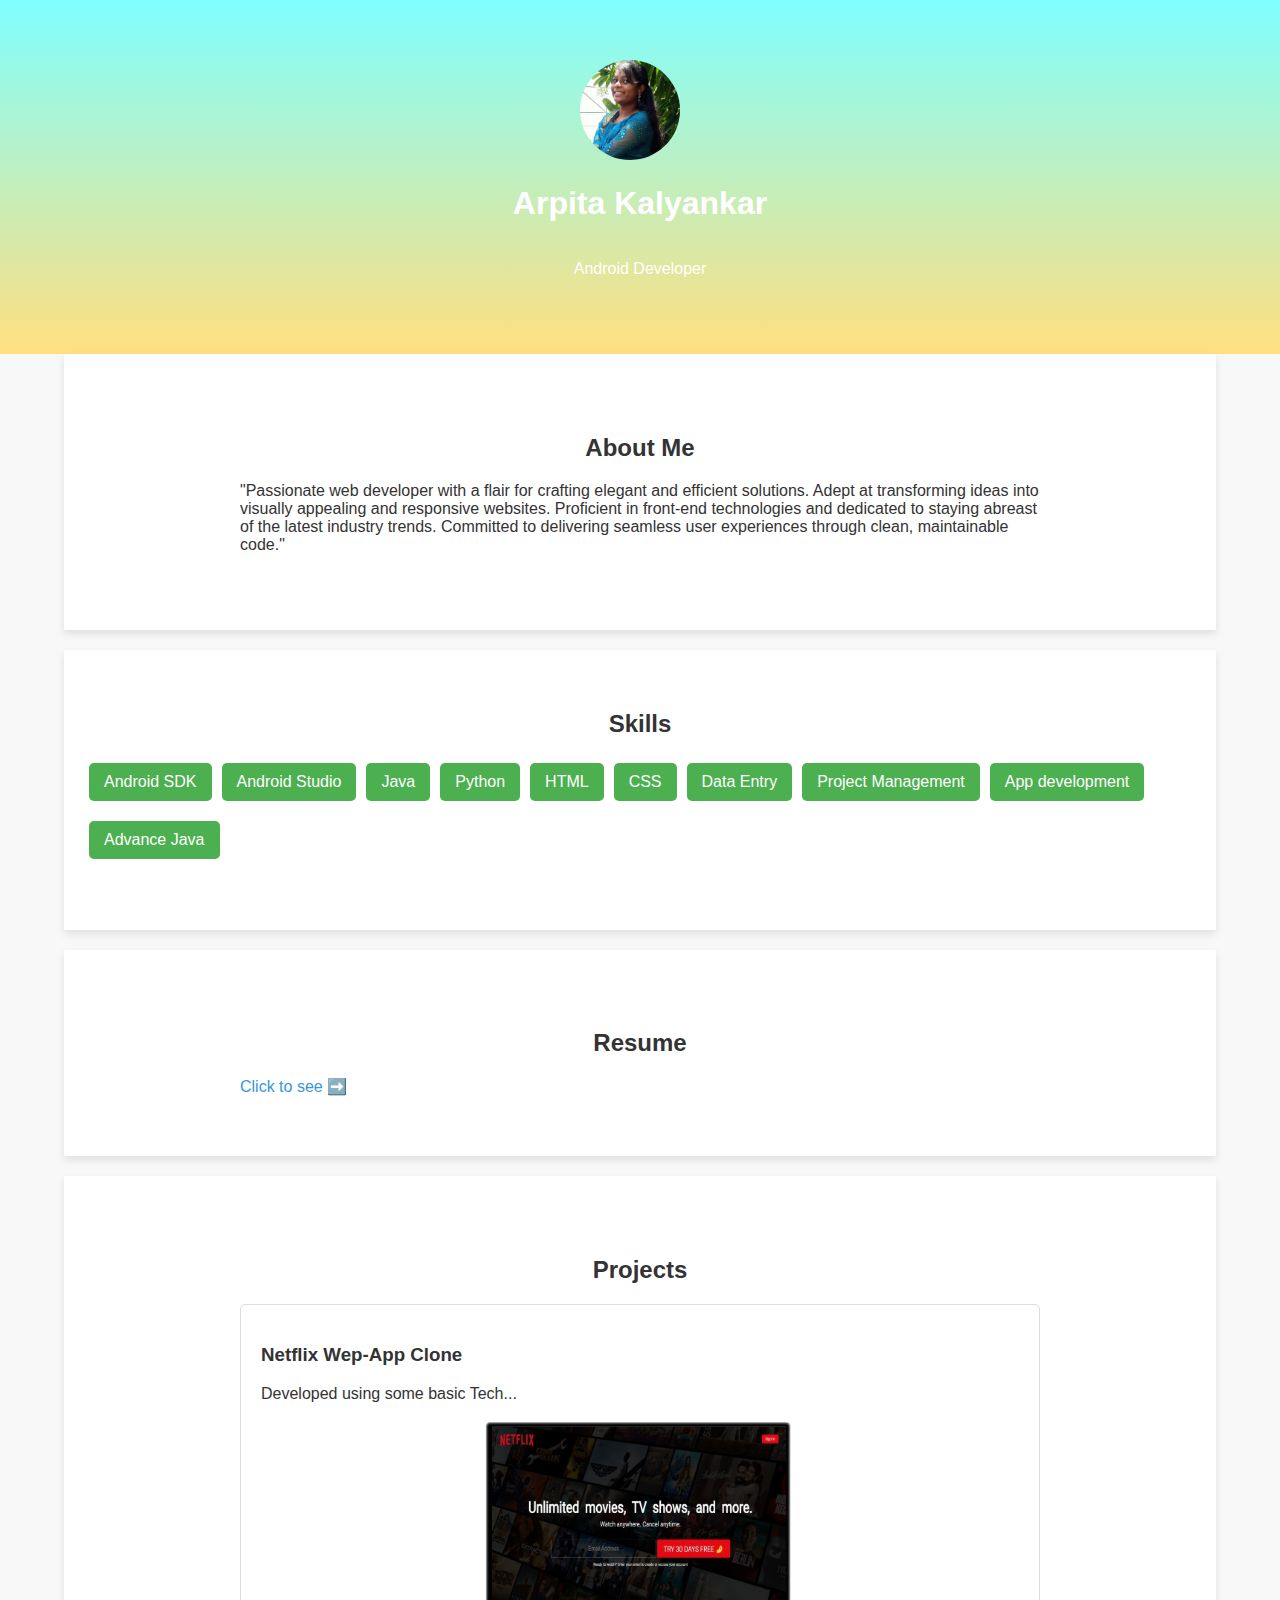
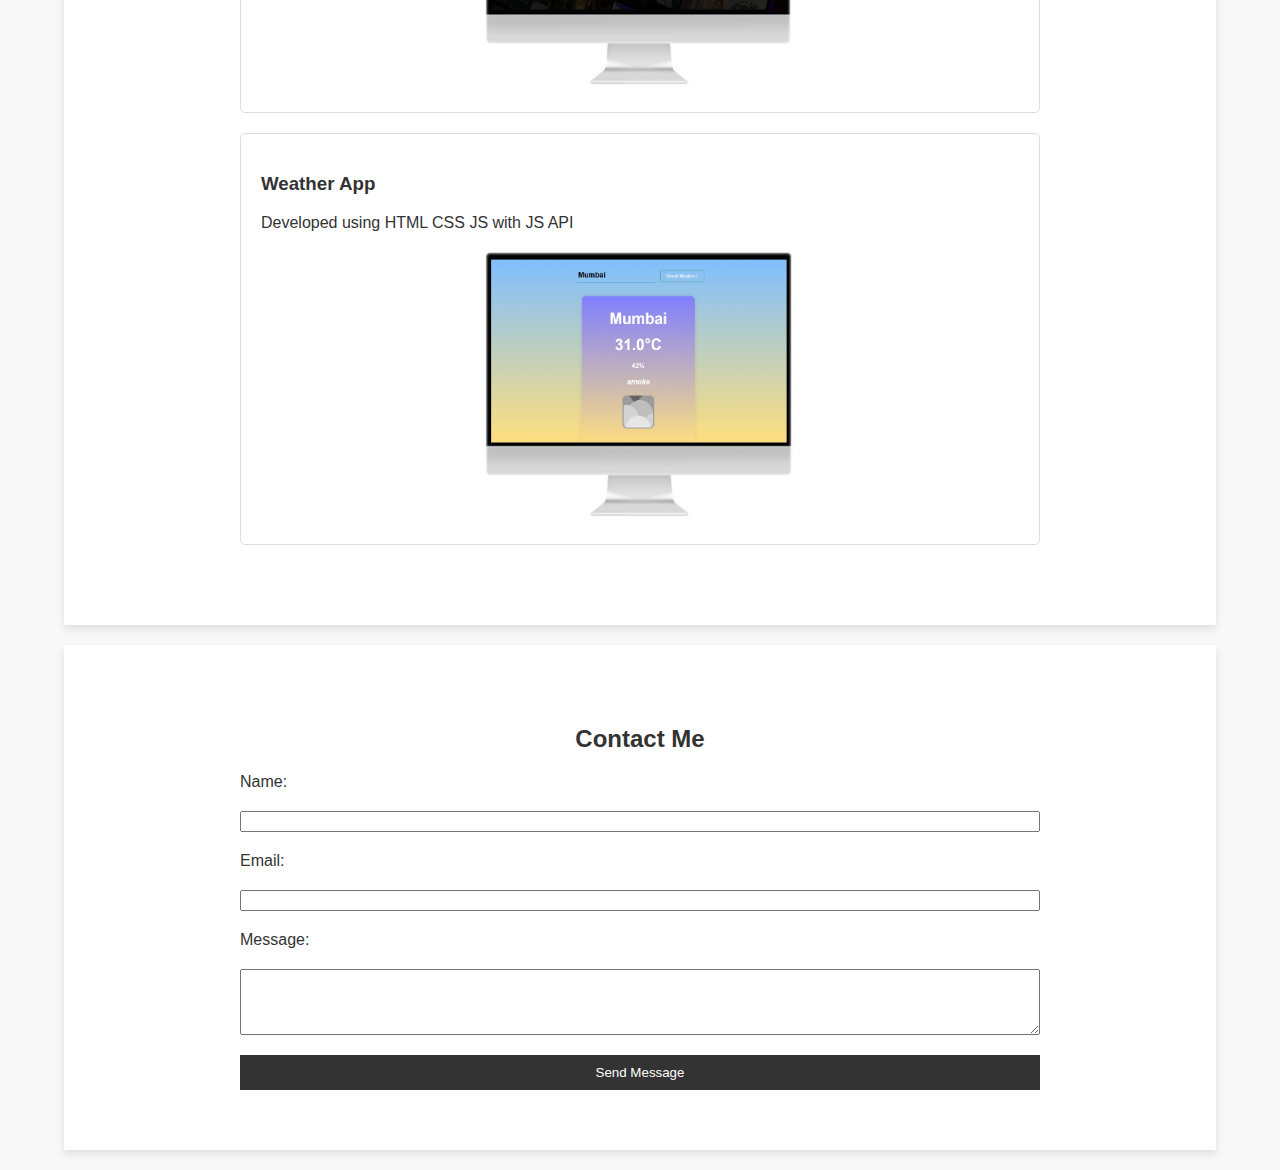
==== index.html @ 175b1954 "first" ====
<!DOCTYPE html>
<html lang="en">
<head>
    <meta charset="UTF-8">
    <meta name="viewport" content="width=device-width, initial-scale=1.0">
    <link rel="stylesheet" href="style.css">
    <title>Your Portfolio</title>
</head>
<body>

    <header>
        <div class="container">
            <img src="appu.jpg" alt="Profile Photo" class="profile-photo">
            <div class="text">
                <h1>Arpita Kalyankar</h1>
                <p>Android Developer</p>
            </div>
        </div>
    </header>
<main style="width: 90vw;margin: auto;">

    <section id="about">
        <div class="container">
            <h2>About Me</h2>
            <p>"Passionate web developer with a flair for crafting elegant and efficient solutions. Adept at transforming ideas into visually appealing and responsive websites. Proficient in front-end technologies and dedicated to staying abreast of the latest industry trends. Committed to delivering seamless user experiences through clean, maintainable code."</p>
        </div>
    </section>

    <section id="skills">
        <h2>Skills</h2>
        <ul class="skills-list">
            <li><button class="skill-button">Android SDK</button></li>
            <li><button class="skill-button">Android Studio</button></li>
            <li><button class="skill-button">Java</button></li>
            <li><button class="skill-button">Python</button></li>
            <li><button class="skill-button">HTML</button></li>
            <li><button class="skill-button">CSS</button></li>
            <li><button class="skill-button">Data Entry</button></li>
            <li><button class="skill-button">Project Management</button></li>
            <li><button class="skill-button">App development</button></li>
            <li><button class="skill-button">Advance Java</button></li>
   
            <!-- Add more skills as needed -->
        </ul>
    </section>

    <section id="resume">
        <div class="container">
            <h2>Resume</h2>
            <!-- Add your resume content or link to a PDF -->
            <!-- <a href="your-resume.pdf" target="_blank">Download Resume</a> -->
           <a href="main.html">Click to see ➡️</a>
        </div>
    </section>

   

    <section id="projects">
        <div class="container">
            <h2>Projects</h2>
            <!-- Add your projects here -->
            <div class="project">
                <h3>Netflix Wep-App Clone</h3>
                <p>Developed using some basic Tech...</p>
              <div class="img">
                <img class="imgpro" src="proj1.jpg"  alt="">
              </div>
                <!-- <a href="https://vaishusawandakar.github.io/netflixclone/index.html">Click to see ➡️</a> -->
            </div>
            <div class="project">
                <h3>Weather App</h3>
                <p>Developed using HTML CSS JS with JS API</p>
                <div class="img">
                    <img class="imgpro" src="proj2.jpg"  alt="">
                  </div>
                    <!-- <a href="https://vaishusawandakar.github.io/WeatherWebApp/weather/">Click to see ➡️</a> -->

            </div>
        </div>
    </section>

    <section id="contact">
        <div class="container">
            <h2>Contact Me</h2>
            <form id="contact-form">
                <label for="name">Name:</label>
                <input type="text" id="name" name="name" required>

                <label for="email">Email:</label>
                <input type="email" id="email" name="email" required>

                <label for="message">Message:</label>
                <textarea id="message" name="message" rows="4" required></textarea>

                <button type="submit">Send Message</button>
            </form>
        </div>
    </section>
</main>

    <script src="script.js"></script>
</body>
</html>
---- style.css ----
body {
    font-family: 'Arial', sans-serif;
    margin: 0;
    padding: 0;
    box-sizing: border-box;
    background-color: #f8f8f8;
    color: #333;
}

.container {
    max-width: 800px;
    margin: 0 auto;
    padding: 20px;
}

header {
    background: linear-gradient(180deg, hsl(180, 100%, 75%), hsl(45, 100%, 75%));
    color: #fff;
    text-align: center;
    padding: 40px 0;
}

.profile-photo {
    width: 120px;
    height: 120px;
    border-radius: 50%;
    margin-right: 20px;
    object-fit: cover;
}

.text {
    display: flex;
    flex-direction: column;
    justify-content: center;
}

section {
    background-color: #fff;
    padding: 40px 20px;
    margin-bottom: 20px;
    box-shadow: 0 4px 8px rgba(0, 0, 0, 0.1);
}

h2 {
    color: #333;
    text-align: center;
}

ul {
    list-style-type: none;
    padding: 0;
}

li {
    margin-bottom: 10px;
}

a {
    color: #3498db;
    text-decoration: none;
    transition: color 0.3s ease-in-out;
}

a:hover {
    color: #2980b9;
}

.project {
    margin-bottom: 20px;
    padding: 20px;
    border: 1px solid #ddd;
    border-radius: 5px;
    transition: transform 0.3s ease-in-out;
}

.project:hover {
    transform: scale(1.05);
}

form {
    display: grid;
    grid-gap: 20px;
}

button {
    padding: 10px 20px;
    background-color: #333;
    color: #fff;
    border: none;
    cursor: pointer;
    transition: background-color 0.3s ease-in-out;
}

button:hover {
    background-color: #555;
}


.profile-photo {
    width: 100px; /* Adjust the width as needed */
    height: 100px; /* Adjust the height as needed */
    border-radius: 50%;
    margin-right: 20px;
    object-fit: cover;
}

.text {
    display: flex;
    flex-direction: column;
    justify-content: center;
}

.img{
    width: 100%;
    text-align: center;
}
.imgpro{
 width: 25vw;
}

.skills-list {
    display: flex;
    flex-wrap: wrap;
    padding: 0;
    text-align: center;

}

.skill-button {
    background-color: #4CAF50;
    color: white;
    border: none;
    padding: 10px 15px;
    margin: 5px;
    text-align: center;
    text-decoration: none;
    display: inline-block;
    font-size: 16px;
    cursor: pointer;
    border-radius: 5px;
}

.skill-button:hover {
    background-color: #45a049;
}
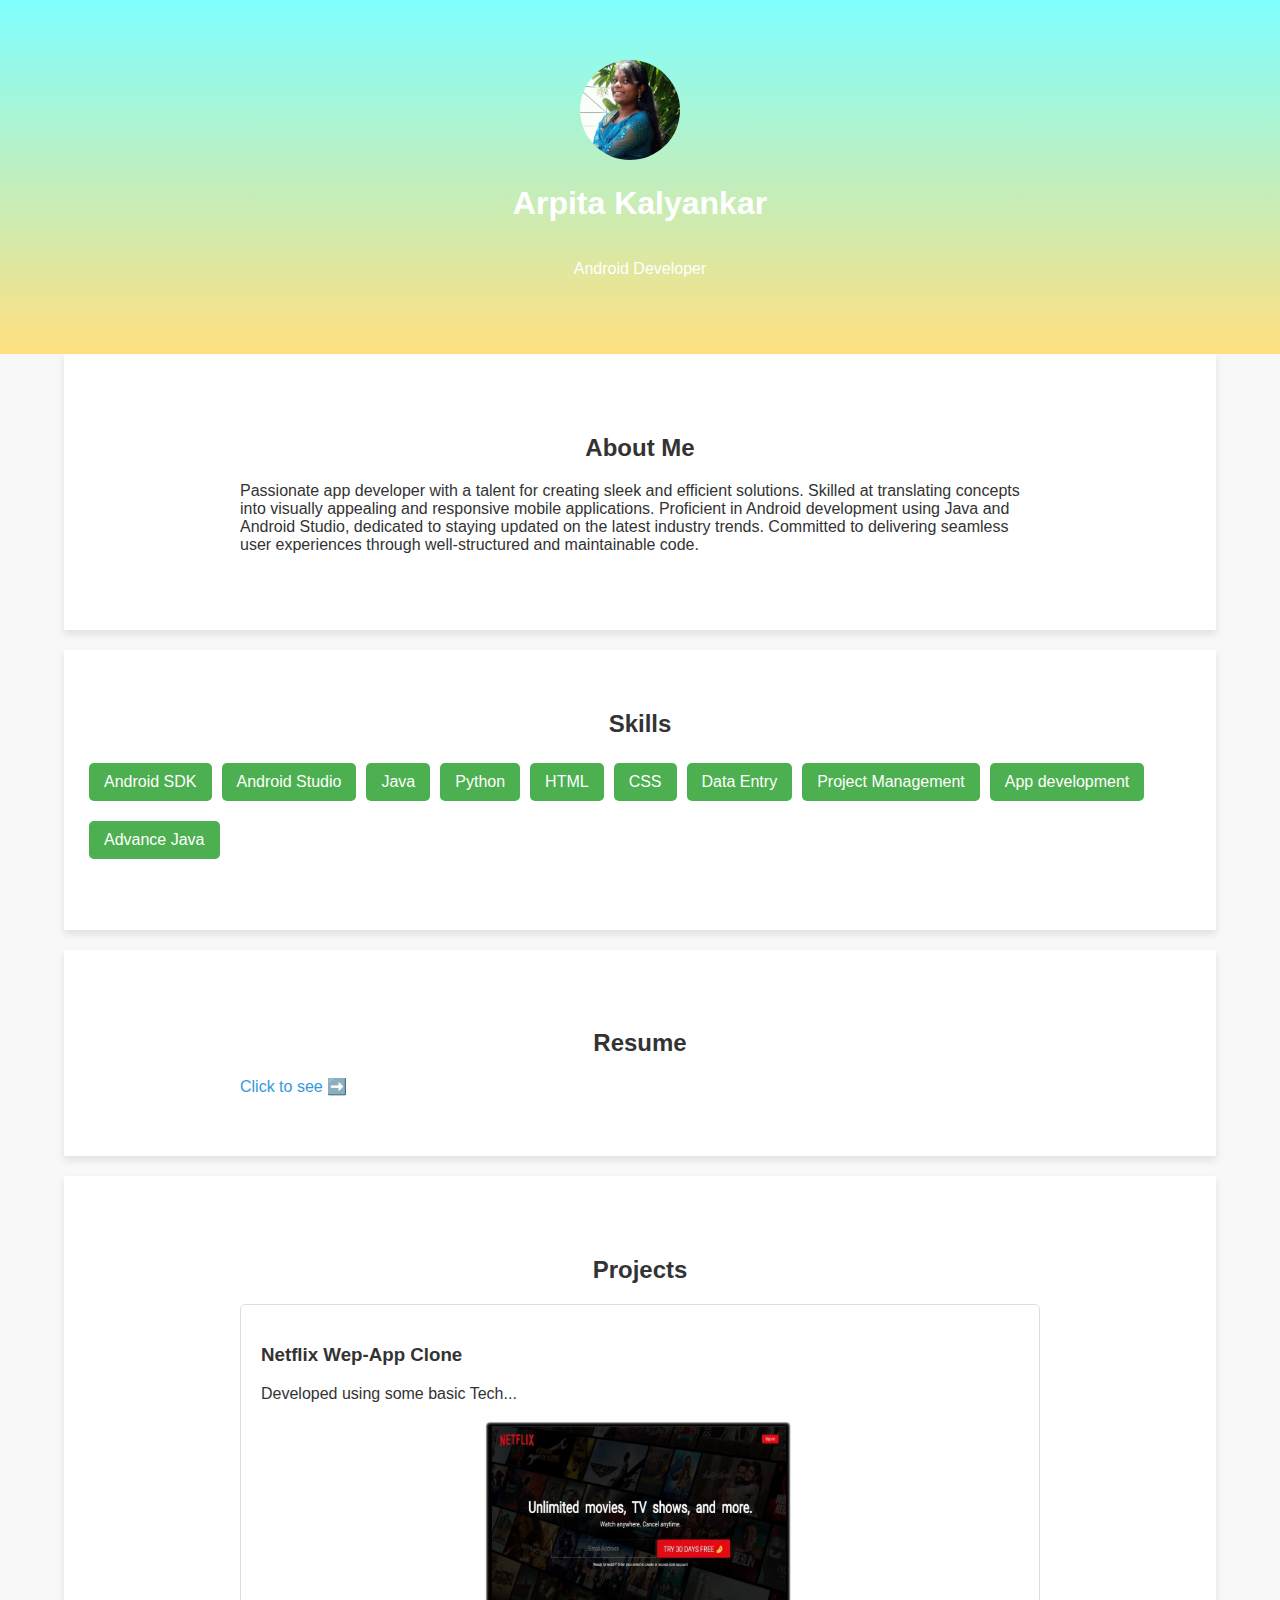
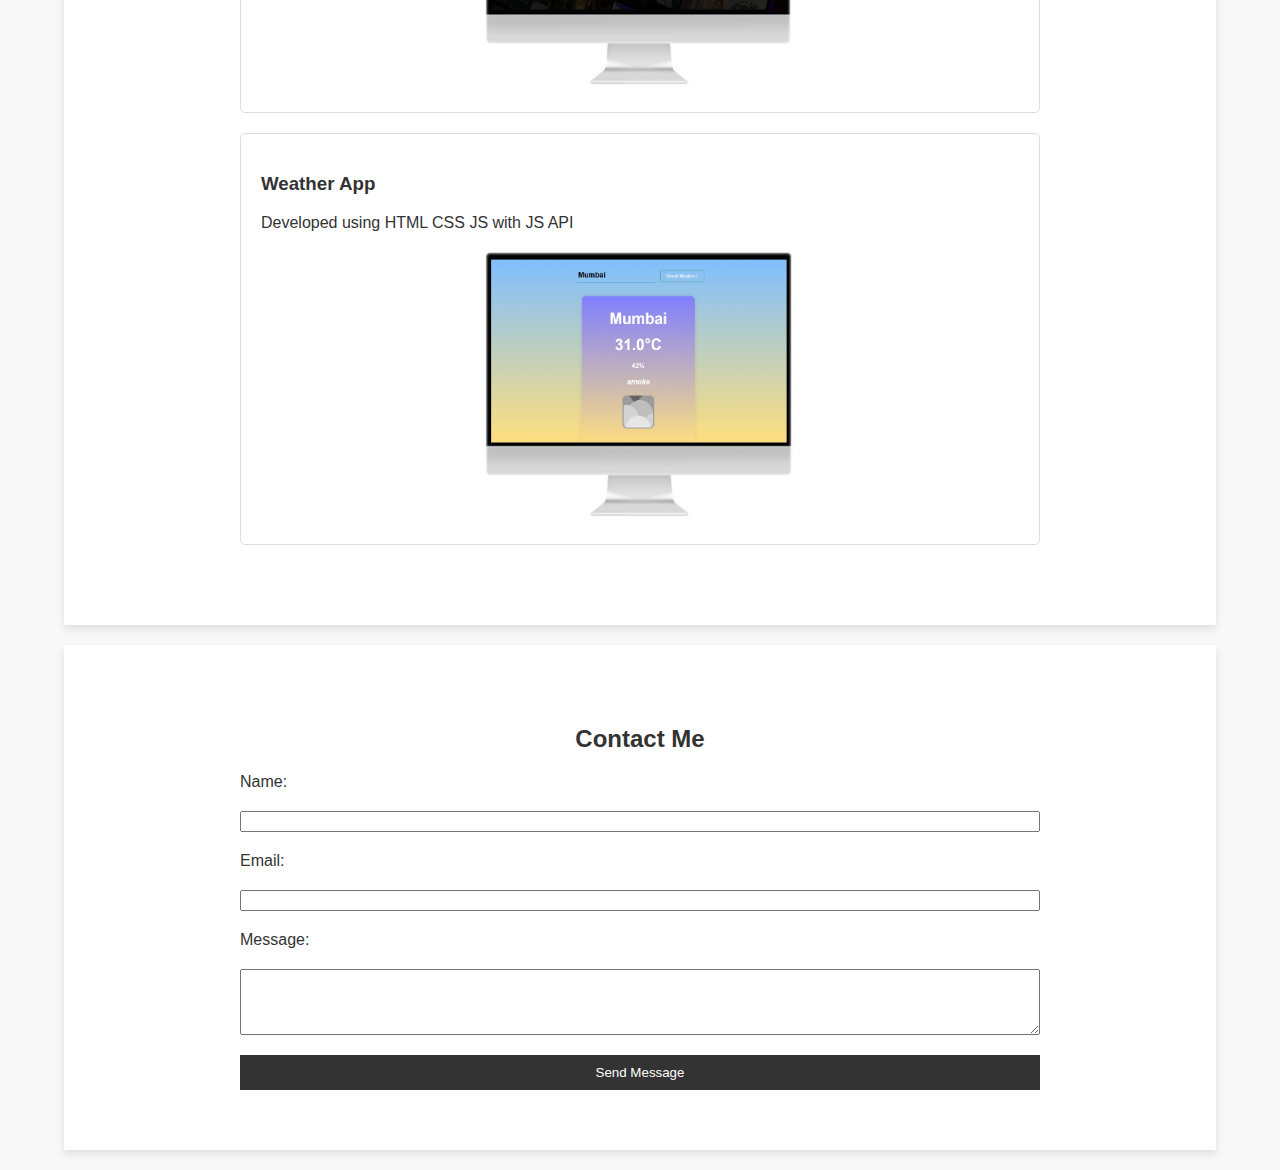
==== commit 151e68ab: "Update index.html" ====
--- a/index.html
+++ b/index.html
@@ -22,7 +22,8 @@
     <section id="about">
         <div class="container">
             <h2>About Me</h2>
-            <p>"Passionate web developer with a flair for crafting elegant and efficient solutions. Adept at transforming ideas into visually appealing and responsive websites. Proficient in front-end technologies and dedicated to staying abreast of the latest industry trends. Committed to delivering seamless user experiences through clean, maintainable code."</p>
+            <p>Passionate app developer with a talent for creating sleek and efficient solutions. Skilled at translating concepts into visually appealing and responsive mobile applications. Proficient in Android development using Java and Android Studio, dedicated to staying updated on the latest industry trends. Committed to delivering seamless user experiences through well-structured and maintainable code.</p>
+
         </div>
     </section>
 
